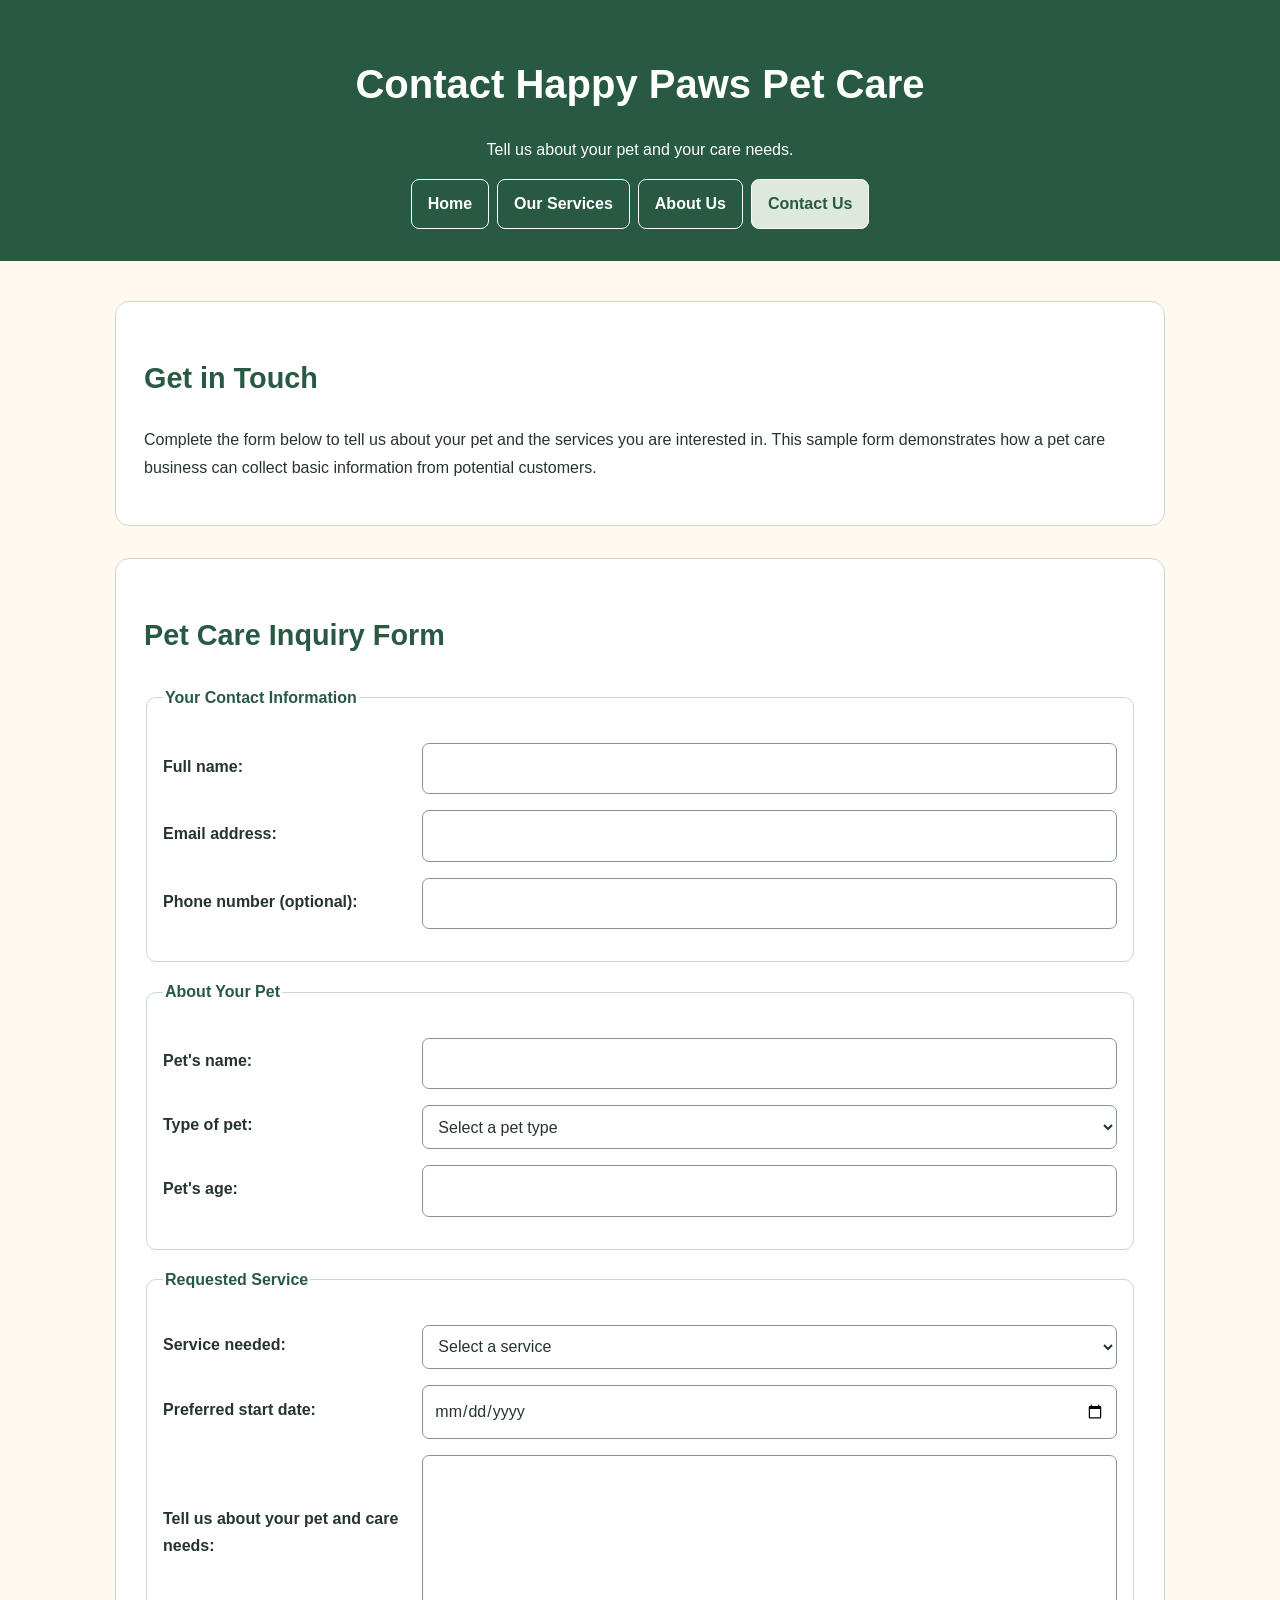
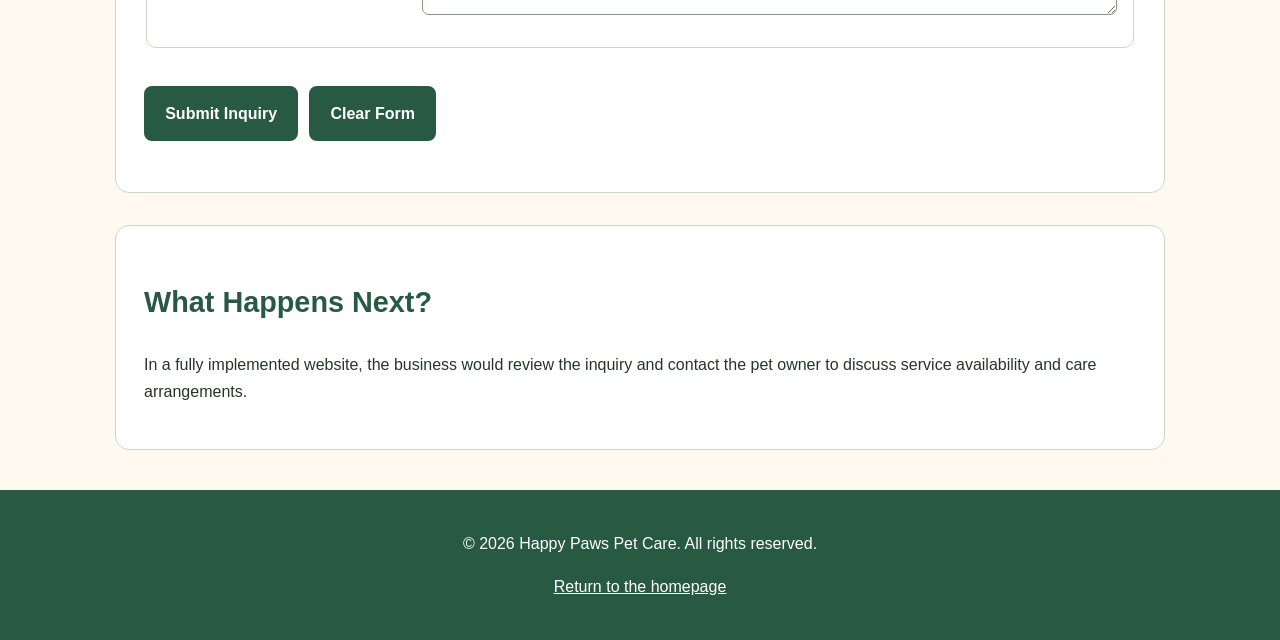
==== contact.html @ 136c012f "Create contact.html" ====
<!DOCTYPE html>
<html lang="en">
<head>
    <meta charset="UTF-8">
    <meta name="viewport" content="width=device-width, initial-scale=1.0">
    <title>Contact Us - Happy Paws Pet Care</title>
    <link rel="stylesheet" href="style.css">
</head>
<body>
    <header>
        <h1>Contact Happy Paws Pet Care</h1>
        <p>Tell us about your pet and your care needs.</p>

        <nav aria-label="Main navigation">
            <ul>
                <li><a href="index.html">Home</a></li>
                <li><a href="services.html">Our Services</a></li>
                <li><a href="about.html">About Us</a></li>
                <li><a href="contact.html" aria-current="page">Contact Us</a></li>
            </ul>
        </nav>
    </header>

    <main>
        <section>
            <h2>Get in Touch</h2>
            <p>
                Complete the form below to tell us about your pet
                and the services you are interested in. This sample
                form demonstrates how a pet care business can collect
                basic information from potential customers.
            </p>
        </section>

        <section>
            <h2>Pet Care Inquiry Form</h2>

            <form action="#" method="get">
                <fieldset>
                    <legend>Your Contact Information</legend>

                    <p>
                        <label for="full-name">Full name:</label>
                        <input type="text" id="full-name"
                               name="full-name" required
                               autocomplete="name">
                    </p>

                    <p>
                        <label for="email">Email address:</label>
                        <input type="email" id="email" name="email"
                               required autocomplete="email">
                    </p>

                    <p>
                        <label for="phone">Phone number (optional):</label>
                        <input type="tel" id="phone" name="phone"
                               autocomplete="tel">
                    </p>
                </fieldset>

                <fieldset>
                    <legend>About Your Pet</legend>

                    <p>
                        <label for="pet-name">Pet's name:</label>
                        <input type="text" id="pet-name"
                               name="pet-name" required>
                    </p>

                    <p>
                        <label for="pet-type">Type of pet:</label>
                        <select id="pet-type" name="pet-type" required>
                            <option value="">Select a pet type</option>
                            <option value="dog">Dog</option>
                            <option value="cat">Cat</option>
                            <option value="bird">Bird</option>
                            <option value="small-animal">Small animal</option>
                            <option value="other">Other</option>
                        </select>
                    </p>

                    <p>
                        <label for="pet-age">Pet's age:</label>
                        <input type="number" id="pet-age" name="pet-age"
                               min="0" max="100">
                    </p>
                </fieldset>

                <fieldset>
                    <legend>Requested Service</legend>

                    <p>
                        <label for="service">Service needed:</label>
                        <select id="service" name="service" required>
                            <option value="">Select a service</option>
                            <option value="dog-walking">Dog walking</option>
                            <option value="pet-sitting">Pet sitting</option>
                            <option value="feeding">Feeding and check-ins</option>
                            <option value="other">Other care needs</option>
                        </select>
                    </p>

                    <p>
                        <label for="start-date">Preferred start date:</label>
                        <input type="date" id="start-date"
                               name="start-date">
                    </p>

                    <p>
                        <label for="details">
                            Tell us about your pet and care needs:
                        </label>
                        <textarea id="details" name="details"
                                  rows="5" required></textarea>
                    </p>
                </fieldset>

                <p>
                    <button type="submit">Submit Inquiry</button>
                    <button type="reset">Clear Form</button>
                </p>
            </form>
        </section>

        <section>
            <h2>What Happens Next?</h2>
            <p>
                In a fully implemented website, the business would
                review the inquiry and contact the pet owner to discuss
                service availability and care arrangements.
            </p>
        </section>
    </main>

    <footer>
        <p>&copy; 2026 Happy Paws Pet Care. All rights reserved.</p>
        <p><a href="index.html">Return to the homepage</a></p>
    </footer>
</body>
</html>
---- style.css ----
:root {
    --forest: #285943;
    --cream: #FFF9EF;
    --sage: #DDE9DC;
    --white: #FFFFFF;
    --text: #26352C;
    --border: #C9D8CA;
}

* {
    box-sizing: border-box;
}

body {
    margin: 0;
    font-family: Arial, Helvetica, sans-serif;
    font-size: 16px;
    line-height: 1.7;
    color: var(--text);
    background: var(--cream);
}

img,
video {
    display: block;
    max-width: 100%;
    height: auto;
}

header {
    padding: 1.5rem 1rem;
    color: var(--white);
    background: var(--forest);
    text-align: center;
}

header h1 {
    font-size: 2rem;
    line-height: 1.25;
}

nav ul {
    display: flex;
    flex-direction: column;
    align-items: stretch;
    gap: 0.5rem;
    max-width: 720px;
    margin: 1rem auto 0;
    padding: 0;
    list-style: none;
}

nav a {
    display: block;
    padding: 0.65rem 1rem;
    color: var(--white);
    border: 1px solid var(--white);
    border-radius: 8px;
    text-decoration: none;
    font-weight: bold;
}

nav a:hover,
nav a[aria-current="page"] {
    color: var(--forest);
    background: var(--sage);
}

a {
    color: var(--forest);
}

main {
    width: calc(100% - 2rem);
    max-width: 1050px;
    margin: 2rem auto;
}

section {
    margin-bottom: 1.5rem;
    padding: 1.25rem;
    background: var(--white);
    border: 1px solid var(--border);
    border-radius: 14px;
}

h2,
h3 {
    color: var(--forest);
}

figure {
    margin: 1.5rem 0;
}

figure img,
picture img {
    width: 100%;
    border-radius: 12px;
}

figcaption {
    margin-top: 0.5rem;
}

video {
    width: 100%;
    border-radius: 12px;
    background: #17251D;
}

form {
    display: flex;
    flex-direction: column;
    gap: 1rem;
}

fieldset {
    min-width: 0;
    padding: 1rem;
    border: 1px solid var(--border);
    border-radius: 10px;
}

legend {
    color: var(--forest);
    font-weight: bold;
}

label {
    display: block;
    margin-bottom: 0.3rem;
    font-weight: bold;
}

input,
select,
textarea {
    width: 100%;
    max-width: 100%;
    min-height: 44px;
    padding: 0.7rem;
    font: inherit;
    color: var(--text);
    background: var(--white);
    border: 1px solid #84988A;
    border-radius: 7px;
}

fieldset p {
    margin-bottom: 1rem;
}

button {
    min-height: 44px;
    margin: 0.4rem 0.4rem 0.4rem 0;
    padding: 0.75rem 1.2rem;
    color: var(--white);
    background: var(--forest);
    border: 2px solid var(--forest);
    border-radius: 8px;
    font: inherit;
    font-weight: bold;
    cursor: pointer;
}

button:hover {
    color: var(--forest);
    background: var(--sage);
}

a:focus-visible,
button:focus-visible,
input:focus-visible,
select:focus-visible,
textarea:focus-visible {
    outline: 3px solid #A5CDAA;
    outline-offset: 3px;
}

footer {
    padding: 1.5rem 1rem;
    color: var(--white);
    background: var(--forest);
    text-align: center;
}

footer a {
    color: var(--white);
}

@media (min-width: 700px) {
    header {
        padding: 2rem;
    }

    header h1 {
        font-size: 2.5rem;
    }

    nav ul {
        flex-direction: row;
        justify-content: center;
        flex-wrap: wrap;
    }

    main {
        margin-top: 2.5rem;
        margin-bottom: 2.5rem;
    }

    section {
        padding: 1.75rem;
        margin-bottom: 2rem;
    }

    h2 {
        font-size: 1.8rem;
    }

    fieldset p {
        display: grid;
        grid-template-columns: minmax(150px, 0.35fr) minmax(0, 1fr);
        align-items: center;
        gap: 1rem;
    }
}
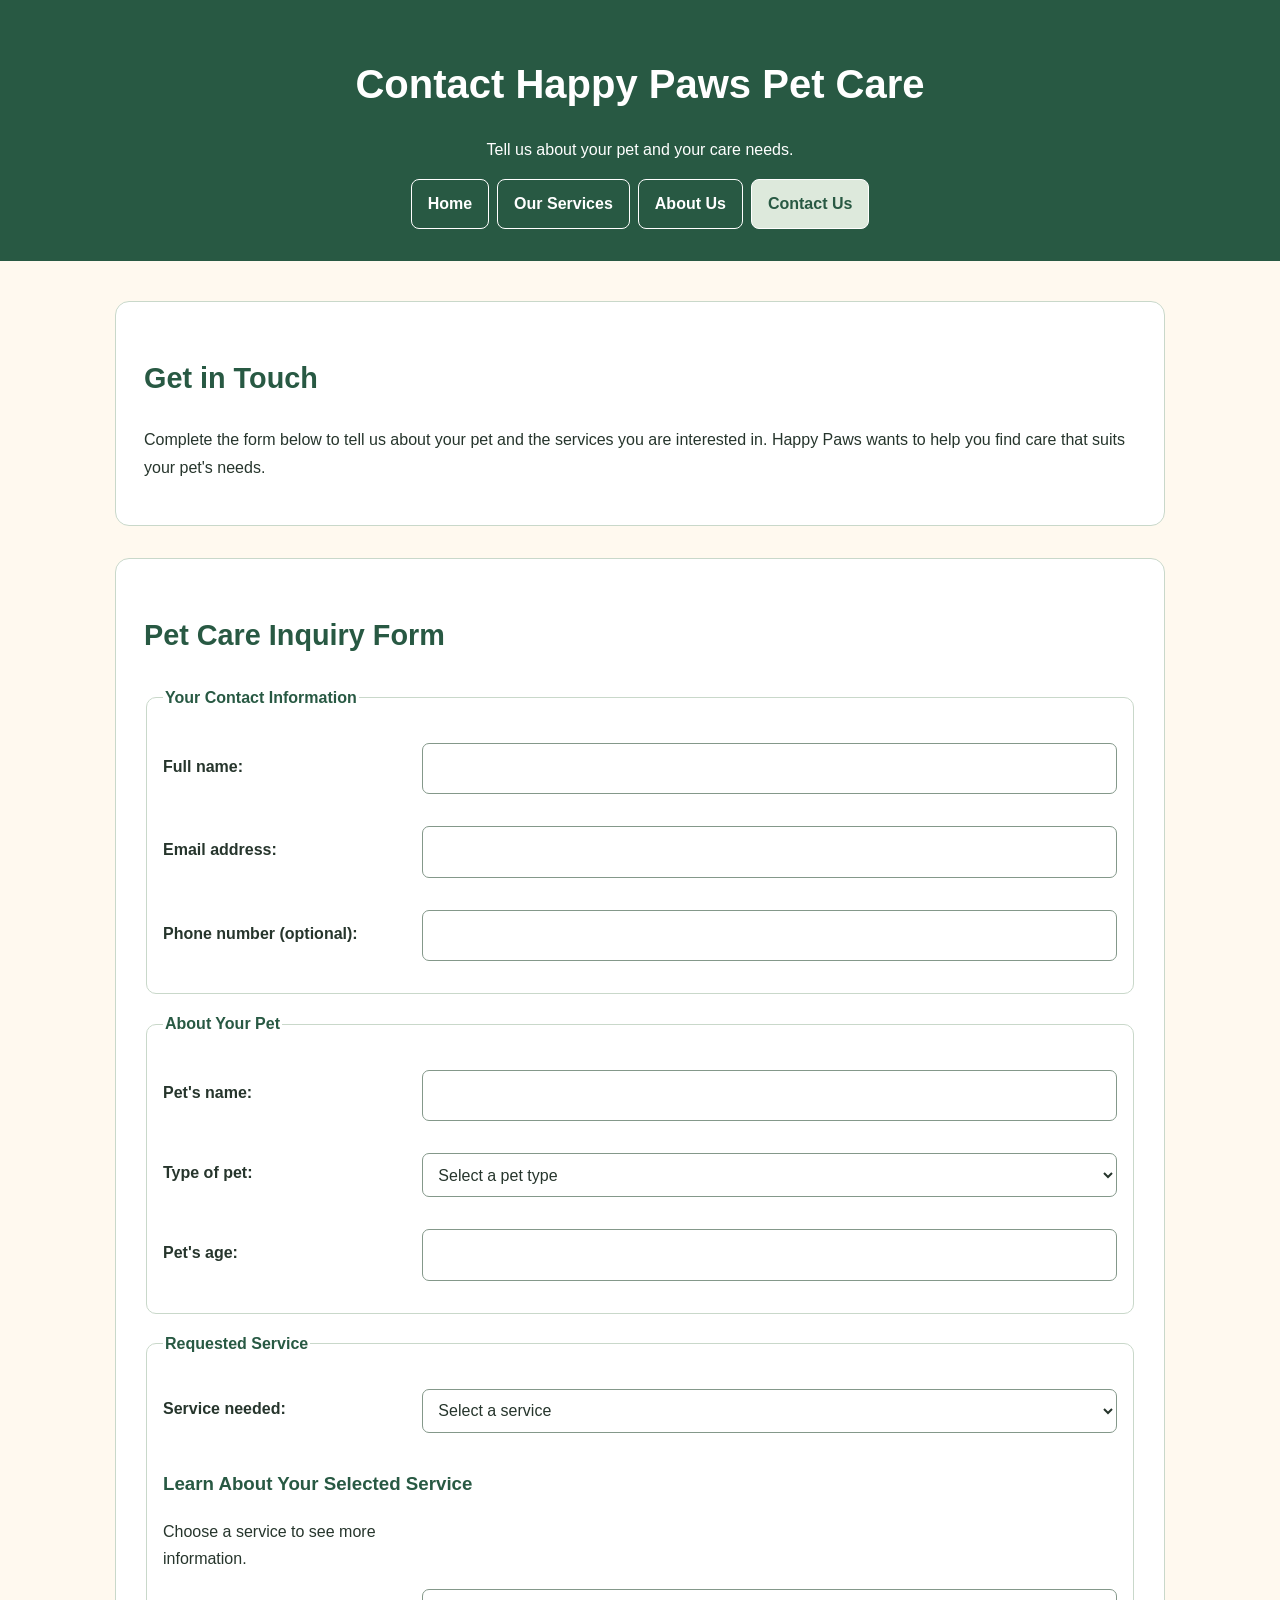
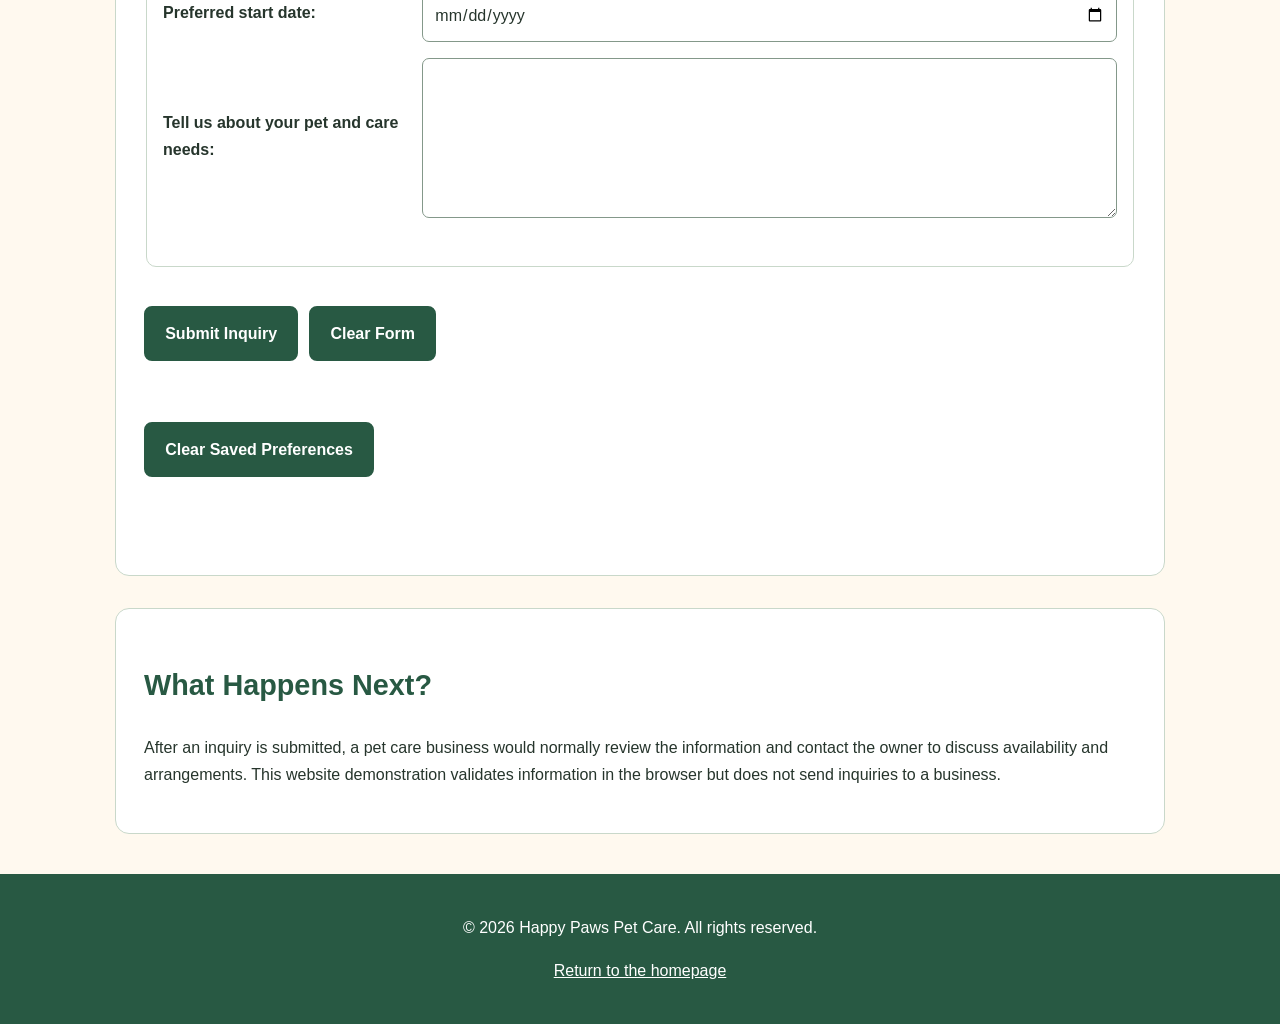
==== commit c9366547: "Update contact.html" ====
--- a/contact.html
+++ b/contact.html
@@ -27,16 +27,15 @@
             <h2>Get in Touch</h2>
             <p>
                 Complete the form below to tell us about your pet
-                and the services you are interested in. This sample
-                form demonstrates how a pet care business can collect
-                basic information from potential customers.
+                and the services you are interested in. Happy Paws
+                wants to help you find care that suits your pet's needs.
             </p>
         </section>
 
         <section>
             <h2>Pet Care Inquiry Form</h2>
 
-            <form action="#" method="get">
+            <form id="inquiry-form" action="#" method="get" novalidate>
                 <fieldset>
                     <legend>Your Contact Information</legend>
 
@@ -45,12 +44,18 @@
                         <input type="text" id="full-name"
                                name="full-name" required
                                autocomplete="name">
+                        <small id="full-name-error"
+                               class="error-message"
+                               aria-live="polite"></small>
                     </p>
 
                     <p>
                         <label for="email">Email address:</label>
                         <input type="email" id="email" name="email"
                                required autocomplete="email">
+                        <small id="email-error"
+                               class="error-message"
+                               aria-live="polite"></small>
                     </p>
 
                     <p>
@@ -67,6 +72,9 @@
                         <label for="pet-name">Pet's name:</label>
                         <input type="text" id="pet-name"
                                name="pet-name" required>
+                        <small id="pet-name-error"
+                               class="error-message"
+                               aria-live="polite"></small>
                     </p>
 
                     <p>
@@ -79,12 +87,15 @@
                             <option value="small-animal">Small animal</option>
                             <option value="other">Other</option>
                         </select>
+                        <small id="pet-type-error"
+                               class="error-message"
+                               aria-live="polite"></small>
                     </p>
 
                     <p>
                         <label for="pet-age">Pet's age:</label>
-                        <input type="number" id="pet-age" name="pet-age"
-                               min="0" max="100">
+                        <input type="number" id="pet-age"
+                               name="pet-age" min="0" max="100">
                     </p>
                 </fieldset>
 
@@ -100,7 +111,17 @@
                             <option value="feeding">Feeding and check-ins</option>
                             <option value="other">Other care needs</option>
                         </select>
+                        <small id="service-error"
+                               class="error-message"
+                               aria-live="polite"></small>
                     </p>
+
+                    <div class="service-information">
+                        <h3>Learn About Your Selected Service</h3>
+                        <p id="service-description" aria-live="polite">
+                            Choose a service to see more information.
+                        </p>
+                    </div>
 
                     <p>
                         <label for="start-date">Preferred start date:</label>
@@ -113,7 +134,10 @@
                             Tell us about your pet and care needs:
                         </label>
                         <textarea id="details" name="details"
-                                  rows="5" required></textarea>
+                                  rows="5" cols="40" required></textarea>
+                        <small id="details-error"
+                               class="error-message"
+                               aria-live="polite"></small>
                     </p>
                 </fieldset>
 
@@ -121,15 +145,26 @@
                     <button type="submit">Submit Inquiry</button>
                     <button type="reset">Clear Form</button>
                 </p>
+
+                <p>
+                    <button type="button" id="clear-preferences">
+                        Clear Saved Preferences
+                    </button>
+                </p>
+
+                <p id="form-status" role="status"
+                   aria-live="polite"></p>
             </form>
         </section>
 
         <section>
             <h2>What Happens Next?</h2>
             <p>
-                In a fully implemented website, the business would
-                review the inquiry and contact the pet owner to discuss
-                service availability and care arrangements.
+                After an inquiry is submitted, a pet care business
+                would normally review the information and contact
+                the owner to discuss availability and arrangements.
+                This website demonstration validates information
+                in the browser but does not send inquiries to a business.
             </p>
         </section>
     </main>
@@ -138,5 +173,7 @@
         <p>&copy; 2026 Happy Paws Pet Care. All rights reserved.</p>
         <p><a href="index.html">Return to the homepage</a></p>
     </footer>
+
+    <script src="script.js"></script>
 </body>
 </html>
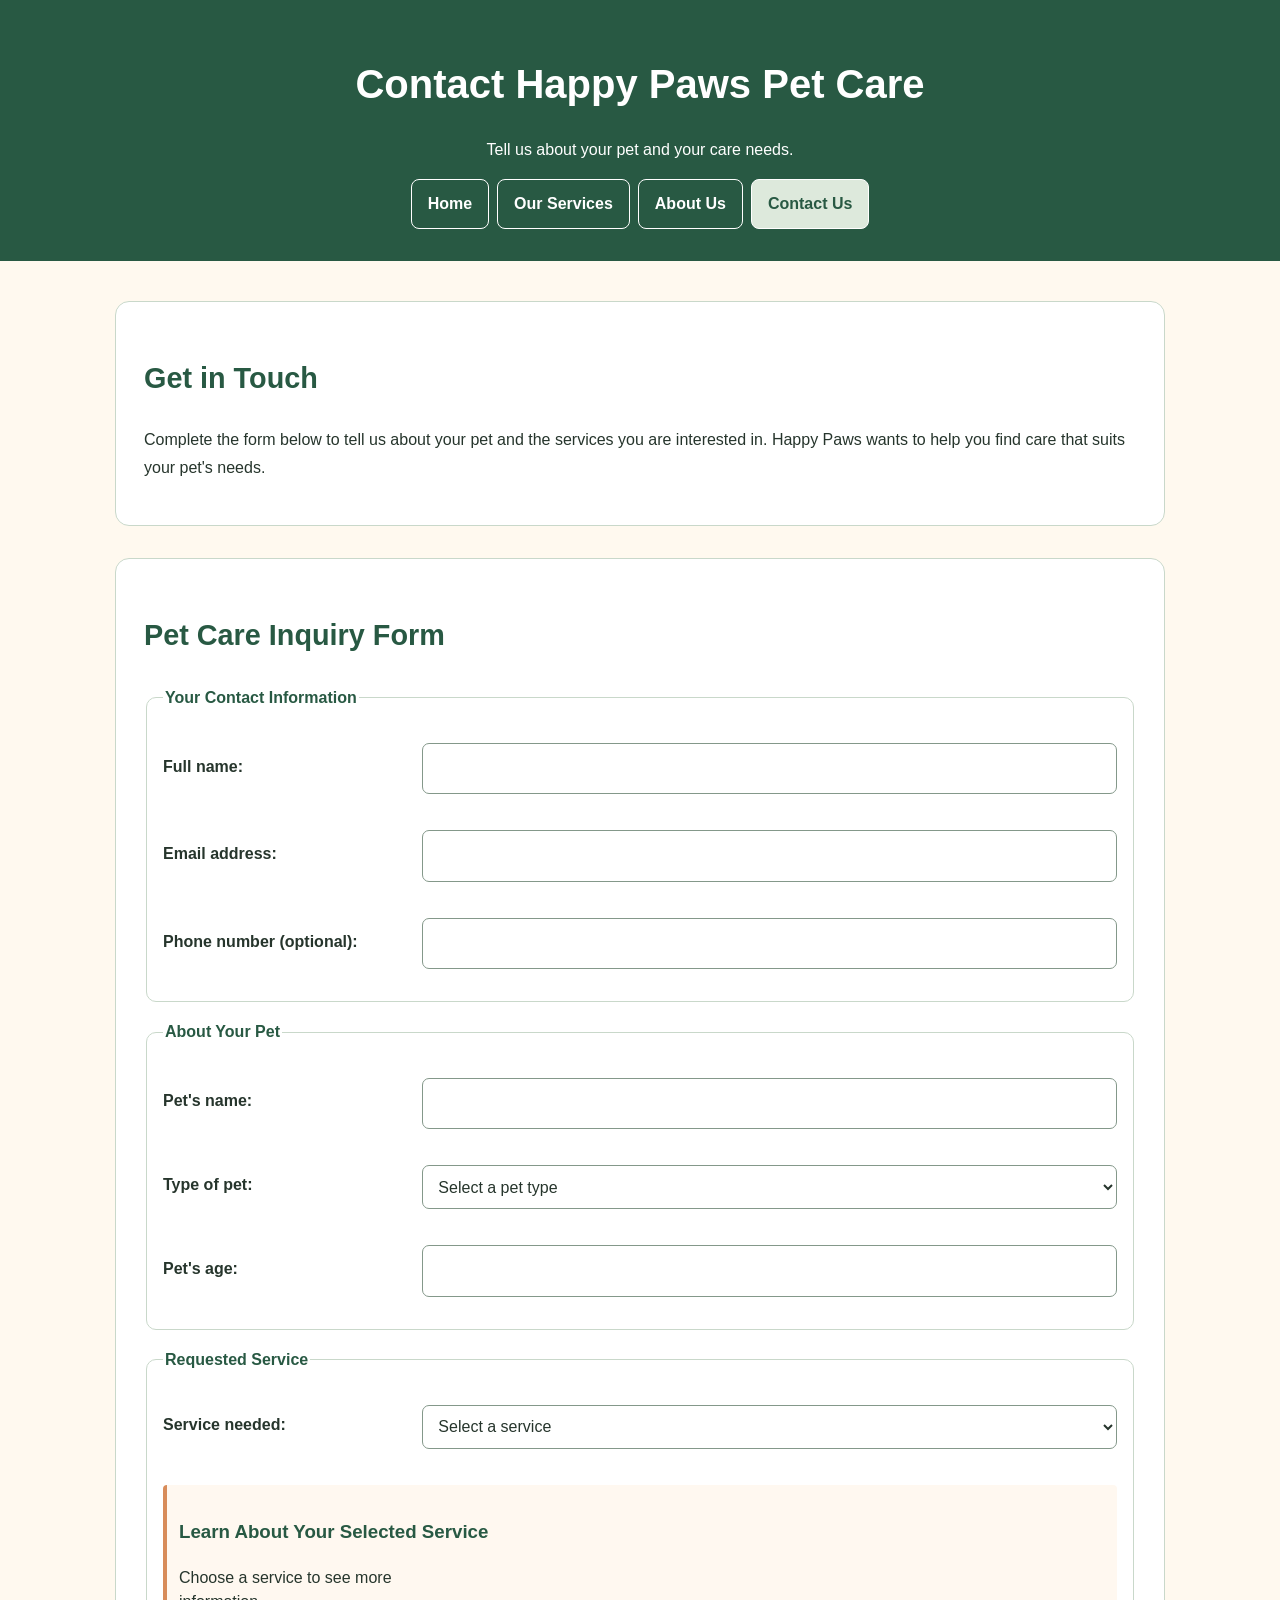
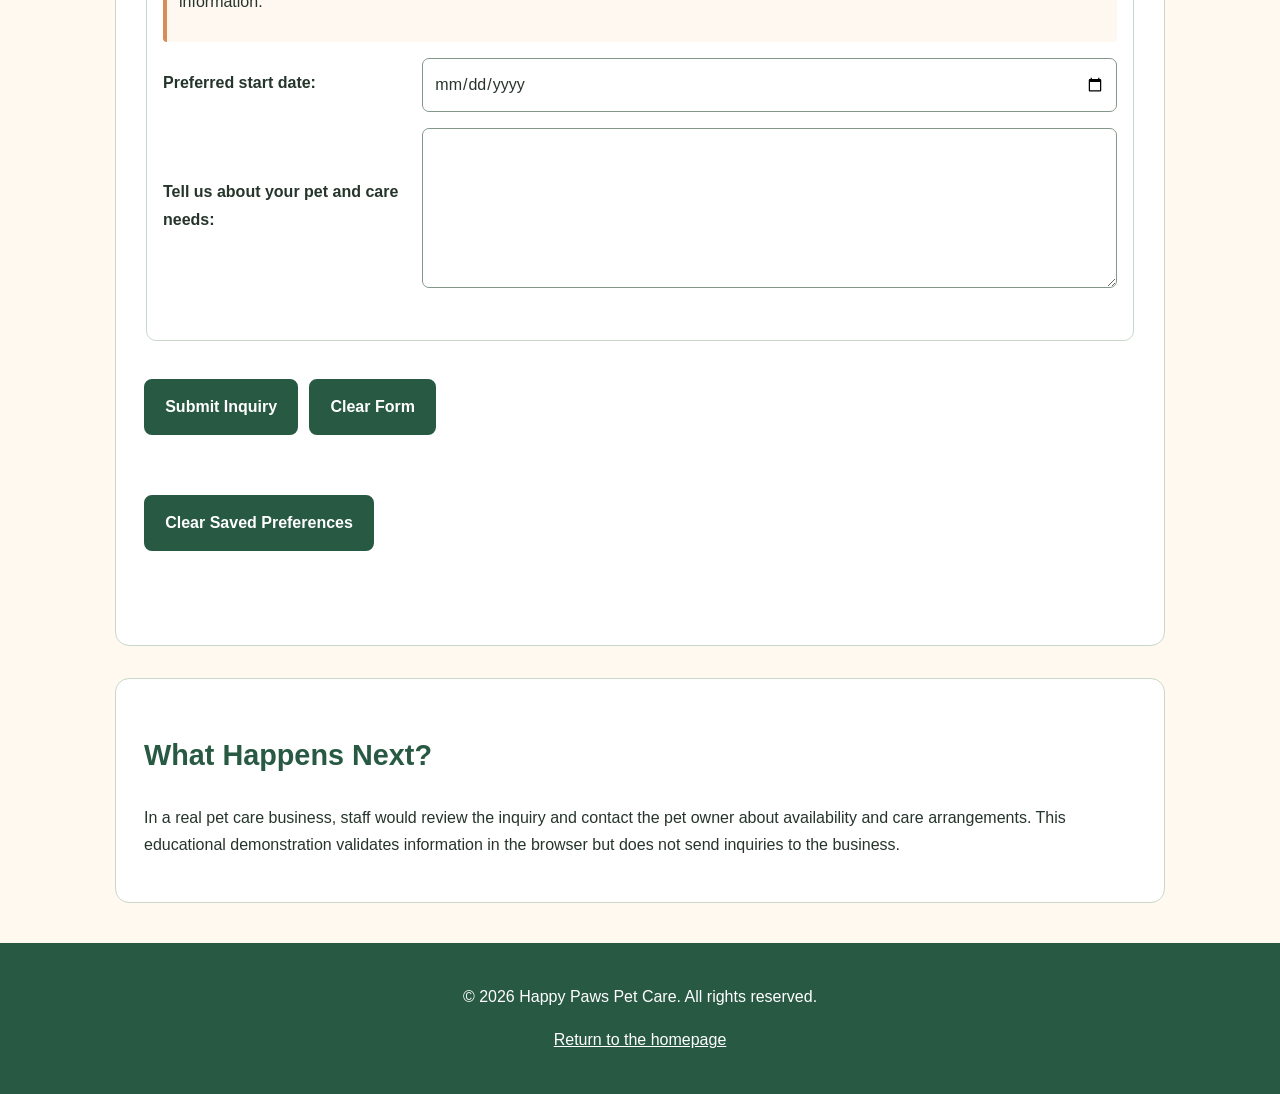
==== commit 14573024: "Update contact.html" ====
--- a/contact.html
+++ b/contact.html
@@ -160,11 +160,11 @@
         <section>
             <h2>What Happens Next?</h2>
             <p>
-                After an inquiry is submitted, a pet care business
-                would normally review the information and contact
-                the owner to discuss availability and arrangements.
-                This website demonstration validates information
-                in the browser but does not send inquiries to a business.
+                In a real pet care business, staff would review the
+                inquiry and contact the pet owner about availability
+                and care arrangements. This educational demonstration
+                validates information in the browser but does not
+                send inquiries to the business.
             </p>
         </section>
     </main>
--- a/style.css
+++ b/style.css
@@ -227,3 +227,34 @@
     }
 }
 
+/* Touchstone 4: Form validation and interactive service */
+
+.error-message {
+    display: block;
+    color: #b42318;
+    font-size: 0.9rem;
+    margin-top: 0.25rem;
+}
+
+[aria-invalid="true"] {
+    border: 2px solid #b42318;
+}
+
+.service-information {
+    background-color: #FFF8F0;
+    border-left: 4px solid #D88C5A;
+    padding: 12px;
+    margin: 16px 0;
+    border-radius: 4px;
+}
+
+#service-description,
+#form-status {
+    margin-top: 0.75rem;
+    line-height: 1.5;
+}
+
+#form-status {
+    font-weight: bold;
+}
+
